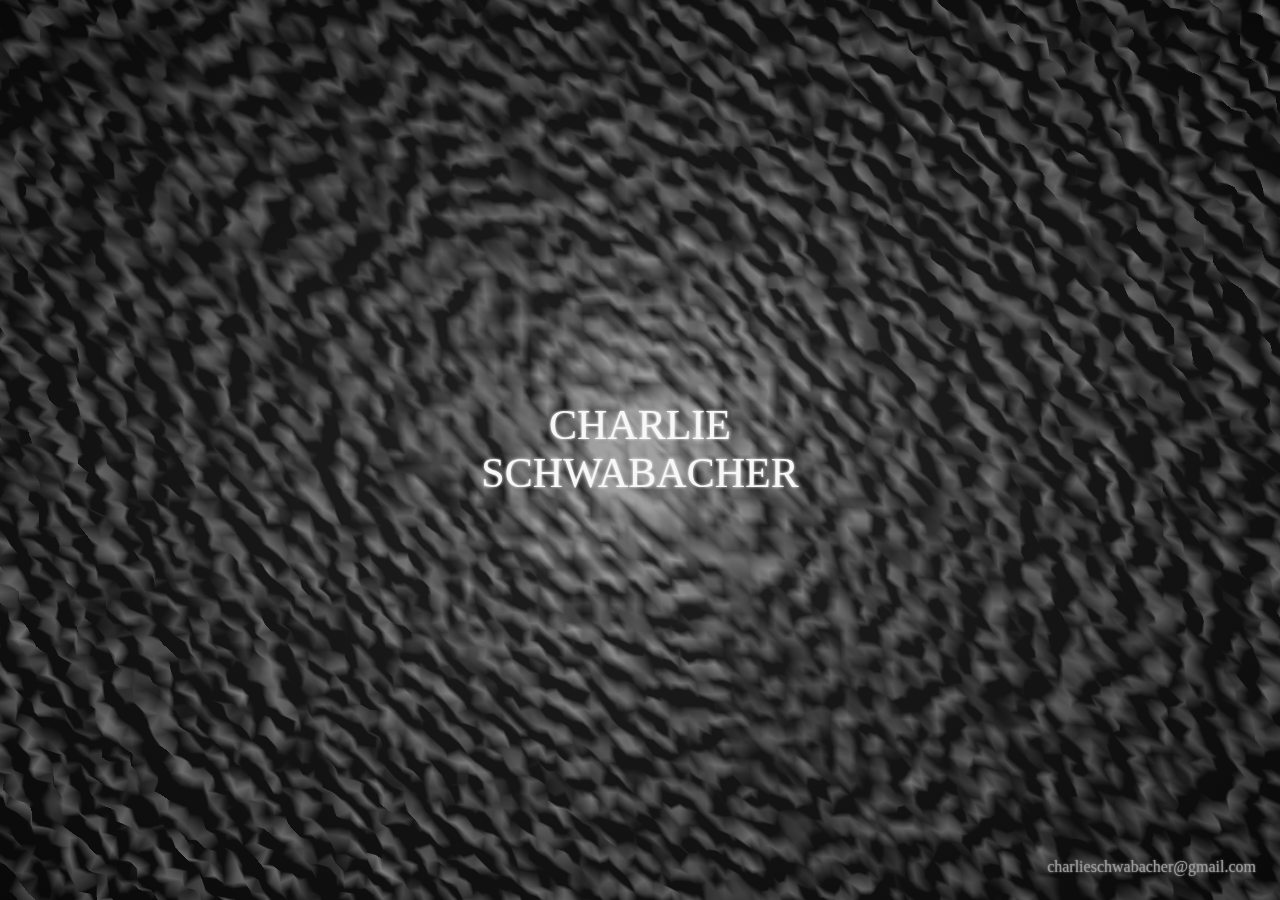
==== index.html @ 636445c5 "first commit" ====
<!DOCTYPE html>
<script src='vendor/three.js'></script>
<body>
<script>
	var size = 150,
	lightHeight = 7,
	cameraWaveHeight = 0.03,
	cameraWaveSpeed = 0.3,
	vertexWaveHeight = 1.0,
	vertexWaveSpeed = 1.2,
	vertexSpeedVariation = 0,
	rippleWaveHeight = 0.1,
	rippleWaveSize = 1.2,
	rippleWaveSpeed = 0.45,
	curveSpeed = 0.0,
	curveScale = 1 / 1500,
	curveExponent = 2,
	updateCallbacks	= [],
	renderer	= new THREE.WebGLRenderer(),
	scene	= new THREE.Scene(),
	camera	= new THREE.PerspectiveCamera(45, window.innerWidth / window.innerHeight, 0.01, 5000 );
  
	var cameraheight;

	document.body.appendChild( renderer.domElement );

	window.onresize = function() {
		renderer.setSize( window.innerWidth, window.innerHeight );
		camera.aspect = window.innerWidth / window.innerHeight;
		cameraHeight = Math.min(camera.aspect, 1 / camera.aspect) * size / 2 / Math.tan(Math.PI / 180 * camera.fov / 2) * (1 - cameraWaveHeight) - rippleWaveHeight - vertexWaveHeight;
		camera.updateProjectionMatrix();
	}
	window.onresize();

	// add a light source
	var light = new THREE.PointLight( 0xffffff );
	light.position.set( 0, 0, lightHeight );
	scene.add( light );

	
	// add an object and make it move
	var geometry	= new THREE.Geometry();
	geometry.dyanmic = true;
	
	// create vertices and updaters
	for (var i = 0, len = size*size; i < len; i++) {
		var ix = i % size,
				iy = Math.floor(i / size);
				x = -(size-1)/2 + ix,
				y = -(size-1)/2 + iy;
				
		// create vector, vertex, and udpate callback
		(function(vertexOffset) {
			var vector = new THREE.Vector3(x, y, Math.sin(vertexOffset))

			var distance = Math.sqrt(x * x + y * y) * rippleWaveSize;
			var radius = (size - 1) / 2
			var rippleOffset = distance / radius * 2 * Math.PI

			updateCallbacks.push(function(delta, now){
				vector.z = Math.cos(now * curveSpeed) * Math.pow(distance, curveExponent) * curveScale + 
									 Math.sin(now * vertexWaveSpeed + vertexOffset) * vertexWaveHeight +
				           Math.sin(now * rippleWaveSpeed + rippleOffset) * rippleWaveHeight;
			});

			geometry.vertices.push(vector);
		})(Math.random() * 2 * Math.PI);

		// add faces for triangles w/ right angle at their top left
		if (ix < size - 1 && iy < size - 1) {
			geometry.faces.push(new THREE.Face3(i, i + 1, i + size));
		}

		// add faces for triangles w/ right angle at their bottom right
		if (ix > 0 && iy > 0) {
			geometry.faces.push(new THREE.Face3(i, i - 1, i - size));
		}
	}

	// add update callback to compute mesh normals after each update
	updateCallbacks.push(function() {
		geometry.verticesNeedUpdate = true;
		geometry.computeFaceNormals();
		geometry.computeVertexNormals();
	});

	// create material and mesh, add to scene
	var material	= new THREE.MeshPhongMaterial({color: 0xffffff});
	var mesh	= new THREE.Mesh(geometry, material);
	scene.add(mesh);
	
	// camera controls
	updateCallbacks.push(function(delta, now){
		camera.position.z = cameraHeight + cameraHeight * cameraWaveHeight * Math.sin(now * cameraWaveSpeed);
		camera.lookAt( scene.position )
	})
	
	// render the scene
	updateCallbacks.push(function(){
		renderer.render(scene, camera);		
	});

	// update loop
	var lastTimeMsec = null
  var animate = function (nowMsec) {
		requestAnimationFrame(animate);
		
		// measure time
		lastTimeMsec	= lastTimeMsec || nowMsec-1000/60
		var deltaMsec	= Math.min(200, nowMsec - lastTimeMsec)
		lastTimeMsec	= nowMsec

		// call each update function
		updateCallbacks.forEach(function(callback){
			callback(deltaMsec/1000, nowMsec/1000)
		});
	};

	
	// start loop
	requestAnimationFrame(animate);

</script>
<style>
	html {
  	height: 100%;
  	width: 100%;
  	background: radial-gradient(ellipse at center, #444 0%, #111 100%);
	}
  body {
  	margin: 0;
  }
	canvas {
		position: absolute;
		z-index: 1;
		opacity: 0.5;
	}
	h1, a {
		position: absolute;
		z-index: 2;
		margin: 0;
		padding: 0;
		box-sizing: border-box;
		font-family: 'Helvetica Neue';
		color: #f7f7f7;
		text-decoration: none;
		font-weight: 100;
	}
	h1 {
		font-size: 42px;
		width: 320px;
		top: 50%;
		left: 50%;
		margin: -49px 0 0 -160px;
		text-align: center;
    text-shadow: 0 0 3px white;
	}
	a {
		bottom: 0;
		right: 0;
		color: #999;
		text-shadow: 0 0 2px #aaa;
		padding: 24px;
	}
	a:hover {
		color: #aaa;
	}
</style>
<h1>CHARLIE SCHWABACHER</h1>
<a href="mailto:charlieschwabacher@gmail.com">charlieschwabacher@gmail.com</a>
</body>
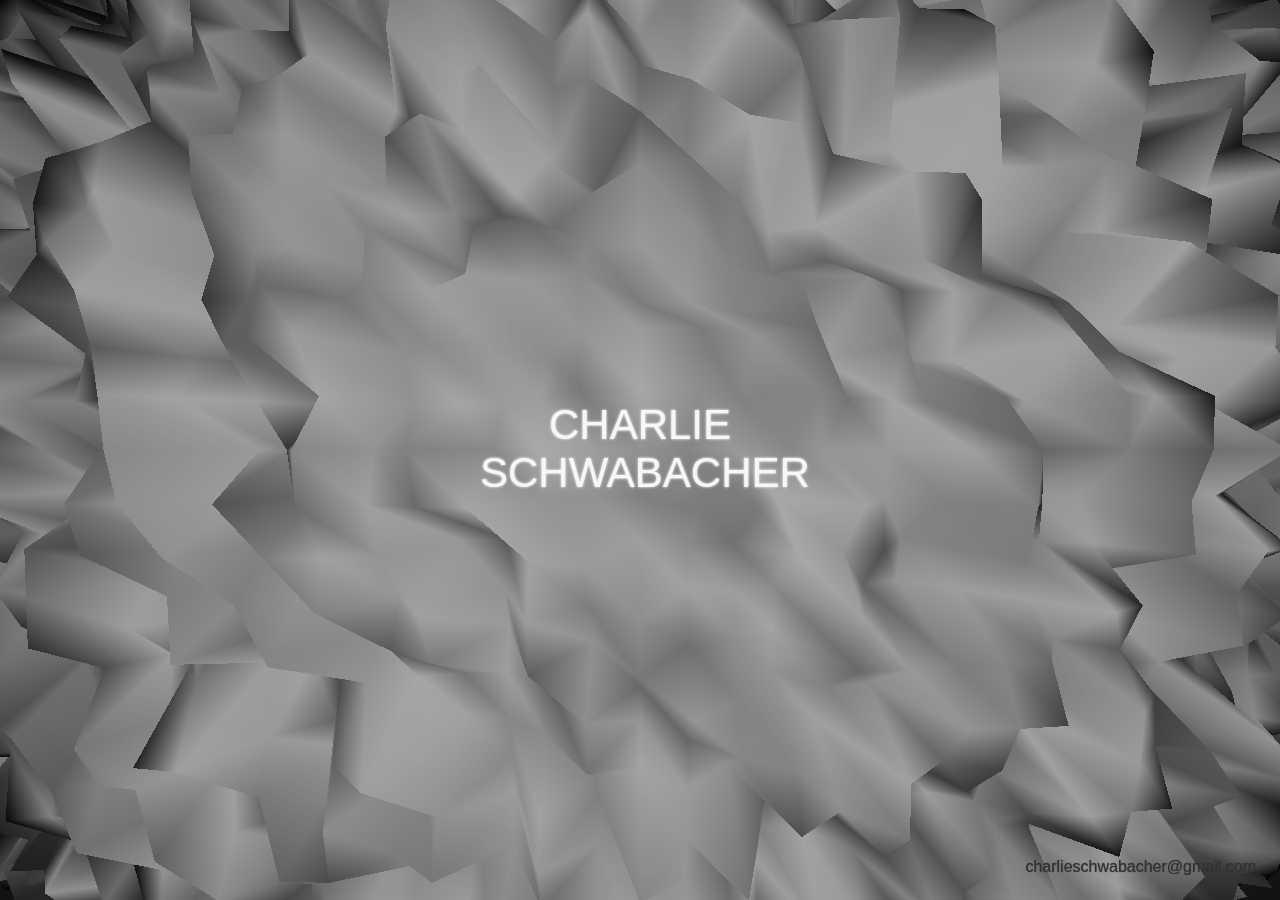
==== commit 85b2ea4b: "parameterize, add moon" ====
--- a/index.html
+++ b/index.html
@@ -1,171 +1,49 @@
 <!DOCTYPE html>
+
+<head>
+<title>CHARLIE SCHWABACHER</title>
 <script src='vendor/three.js'></script>
+<link href='sphere.css' rel='stylesheet'/>
+</head>
+
 <body>
+
 <script>
-	var size = 150,
-	lightHeight = 7,
-	cameraWaveHeight = 0.03,
-	cameraWaveSpeed = 0.3,
-	vertexWaveHeight = 1.0,
-	vertexWaveSpeed = 1.2,
-	vertexSpeedVariation = 0,
-	rippleWaveHeight = 0.1,
-	rippleWaveSize = 1.2,
-	rippleWaveSpeed = 0.45,
-	curveSpeed = 0.0,
-	curveScale = 1 / 1500,
-	curveExponent = 2,
-	updateCallbacks	= [],
-	renderer	= new THREE.WebGLRenderer(),
-	scene	= new THREE.Scene(),
-	camera	= new THREE.PerspectiveCamera(45, window.innerWidth / window.innerHeight, 0.01, 5000 );
-  
-	var cameraheight;
+var size = 80,
+lightHeight = 55,
+cameraFov = 45,
+cameraHeightScale = 0.34,
+cameraWaveHeight = 0.03,
+cameraWaveSpeed = 0.3,
+vertexWaveHeight = 2.5,
+vertexWaveSpeed = 0.8,
+xRippleWaveHeight = 0.16,
+xRippleWaveSize = 4.2,
+xRippleWaveSpeed = 0.29,
+yRippleWaveHeight = 0.3,
+yRippleWaveSize = 3.0,
+yRippleWaveSpeed = 0.69,
+zRippleWaveHeight = -0.2,
+zRippleWaveSize = 2.0,
+zRippleWaveSpeed = 0.8,
+updateNormals = true,
+useFlatShading = false;
+</script>
+<script src='sphere.js'></script>
 
-	document.body.appendChild( renderer.domElement );
-
-	window.onresize = function() {
-		renderer.setSize( window.innerWidth, window.innerHeight );
-		camera.aspect = window.innerWidth / window.innerHeight;
-		cameraHeight = Math.min(camera.aspect, 1 / camera.aspect) * size / 2 / Math.tan(Math.PI / 180 * camera.fov / 2) * (1 - cameraWaveHeight) - rippleWaveHeight - vertexWaveHeight;
-		camera.updateProjectionMatrix();
-	}
-	window.onresize();
-
-	// add a light source
-	var light = new THREE.PointLight( 0xffffff );
-	light.position.set( 0, 0, lightHeight );
-	scene.add( light );
-
-	
-	// add an object and make it move
-	var geometry	= new THREE.Geometry();
-	geometry.dyanmic = true;
-	
-	// create vertices and updaters
-	for (var i = 0, len = size*size; i < len; i++) {
-		var ix = i % size,
-				iy = Math.floor(i / size);
-				x = -(size-1)/2 + ix,
-				y = -(size-1)/2 + iy;
-				
-		// create vector, vertex, and udpate callback
-		(function(vertexOffset) {
-			var vector = new THREE.Vector3(x, y, Math.sin(vertexOffset))
-
-			var distance = Math.sqrt(x * x + y * y) * rippleWaveSize;
-			var radius = (size - 1) / 2
-			var rippleOffset = distance / radius * 2 * Math.PI
-
-			updateCallbacks.push(function(delta, now){
-				vector.z = Math.cos(now * curveSpeed) * Math.pow(distance, curveExponent) * curveScale + 
-									 Math.sin(now * vertexWaveSpeed + vertexOffset) * vertexWaveHeight +
-				           Math.sin(now * rippleWaveSpeed + rippleOffset) * rippleWaveHeight;
-			});
-
-			geometry.vertices.push(vector);
-		})(Math.random() * 2 * Math.PI);
-
-		// add faces for triangles w/ right angle at their top left
-		if (ix < size - 1 && iy < size - 1) {
-			geometry.faces.push(new THREE.Face3(i, i + 1, i + size));
-		}
-
-		// add faces for triangles w/ right angle at their bottom right
-		if (ix > 0 && iy > 0) {
-			geometry.faces.push(new THREE.Face3(i, i - 1, i - size));
-		}
-	}
-
-	// add update callback to compute mesh normals after each update
-	updateCallbacks.push(function() {
-		geometry.verticesNeedUpdate = true;
-		geometry.computeFaceNormals();
-		geometry.computeVertexNormals();
-	});
-
-	// create material and mesh, add to scene
-	var material	= new THREE.MeshPhongMaterial({color: 0xffffff});
-	var mesh	= new THREE.Mesh(geometry, material);
-	scene.add(mesh);
-	
-	// camera controls
-	updateCallbacks.push(function(delta, now){
-		camera.position.z = cameraHeight + cameraHeight * cameraWaveHeight * Math.sin(now * cameraWaveSpeed);
-		camera.lookAt( scene.position )
-	})
-	
-	// render the scene
-	updateCallbacks.push(function(){
-		renderer.render(scene, camera);		
-	});
-
-	// update loop
-	var lastTimeMsec = null
-  var animate = function (nowMsec) {
-		requestAnimationFrame(animate);
-		
-		// measure time
-		lastTimeMsec	= lastTimeMsec || nowMsec-1000/60
-		var deltaMsec	= Math.min(200, nowMsec - lastTimeMsec)
-		lastTimeMsec	= nowMsec
-
-		// call each update function
-		updateCallbacks.forEach(function(callback){
-			callback(deltaMsec/1000, nowMsec/1000)
-		});
-	};
-
-	
-	// start loop
-	requestAnimationFrame(animate);
-
-</script>
-<style>
-	html {
-  	height: 100%;
-  	width: 100%;
-  	background: radial-gradient(ellipse at center, #444 0%, #111 100%);
-	}
-  body {
-  	margin: 0;
-  }
-	canvas {
-		position: absolute;
-		z-index: 1;
-		opacity: 0.5;
-	}
-	h1, a {
-		position: absolute;
-		z-index: 2;
-		margin: 0;
-		padding: 0;
-		box-sizing: border-box;
-		font-family: 'Helvetica Neue';
-		color: #f7f7f7;
-		text-decoration: none;
-		font-weight: 100;
-	}
-	h1 {
-		font-size: 42px;
-		width: 320px;
-		top: 50%;
-		left: 50%;
-		margin: -49px 0 0 -160px;
-		text-align: center;
-    text-shadow: 0 0 3px white;
-	}
-	a {
-		bottom: 0;
-		right: 0;
-		color: #999;
-		text-shadow: 0 0 2px #aaa;
-		padding: 24px;
-	}
-	a:hover {
-		color: #aaa;
-	}
-</style>
 <h1>CHARLIE SCHWABACHER</h1>
 <a href="mailto:charlieschwabacher@gmail.com">charlieschwabacher@gmail.com</a>
+
+<script type="text/javascript">
+var _gaq = _gaq || [];
+_gaq.push(['_setAccount', 'UA-18918265-3']);
+_gaq.push(['_trackPageview']);
+
+(function() {
+  var ga = document.createElement('script'); ga.type = 'text/javascript'; ga.async = true;
+  ga.src = ('https:' == document.location.protocol ? 'https://ssl' : 'http://www') + '.google-analytics.com/ga.js';
+  var s = document.getElementsByTagName('script')[0]; s.parentNode.insertBefore(ga, s);
+})();
+</script>
+
 </body>
--- a/sphere.css
+++ b/sphere.css
@@ -0,0 +1,40 @@
+html {
+  height: 100%;
+  width: 100%;
+  background: radial-gradient(ellipse at center, #555 0%, #111 100%);
+}
+body {
+  margin: 0;
+}
+canvas {
+  position: absolute;
+  z-index: 1;
+  opacity: 0.75;
+}
+h1, a {
+  position: absolute;
+  z-index: 2;
+  font-family: 'Helvetica Neue', Helvetica, Arial, sans-serif;
+  color: #f7f7f7;
+  text-decoration: none;
+  font-weight: 100;
+}
+h1 {
+  font-size: 42px;
+  width: 320px;
+  top: 50%;
+  left: 50%;
+  margin: -49px 0 0 -160px;
+  text-align: center;
+  text-shadow: 0 0 3px white;
+}
+a {
+  bottom: 0;
+  right: 0;
+  color: #333;
+  text-shadow: 0 0 1px #333;
+  margin: 24px;
+}
+a:hover {
+  color: #444;
+}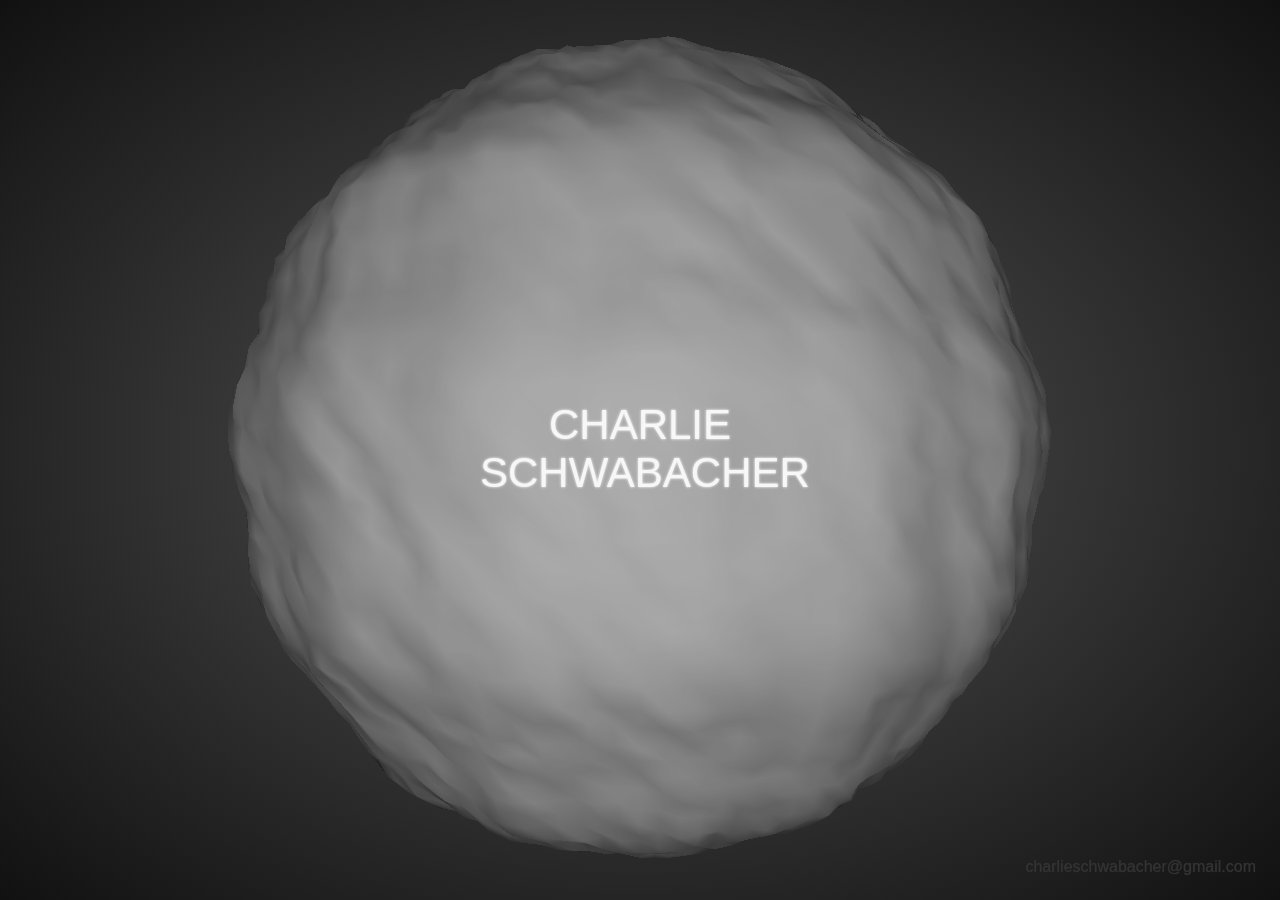
==== commit 3b7a7870: "Rename moon.html to index.html" ====
--- a/index.html
+++ b/index.html
@@ -9,13 +9,13 @@
 <body>
 
 <script>
-var size = 80,
+var size = 90,
 lightHeight = 55,
-cameraFov = 45,
-cameraHeightScale = 0.34,
+cameraFov = 90,
+cameraHeightScale = 0.5,
 cameraWaveHeight = 0.03,
 cameraWaveSpeed = 0.3,
-vertexWaveHeight = 2.5,
+vertexWaveHeight = 0.2,
 vertexWaveSpeed = 0.8,
 xRippleWaveHeight = 0.16,
 xRippleWaveSize = 4.2,
@@ -26,7 +26,7 @@
 zRippleWaveHeight = -0.2,
 zRippleWaveSize = 2.0,
 zRippleWaveSpeed = 0.8,
-updateNormals = true,
+updateNormals = false,
 useFlatShading = false;
 </script>
 <script src='sphere.js'></script>
